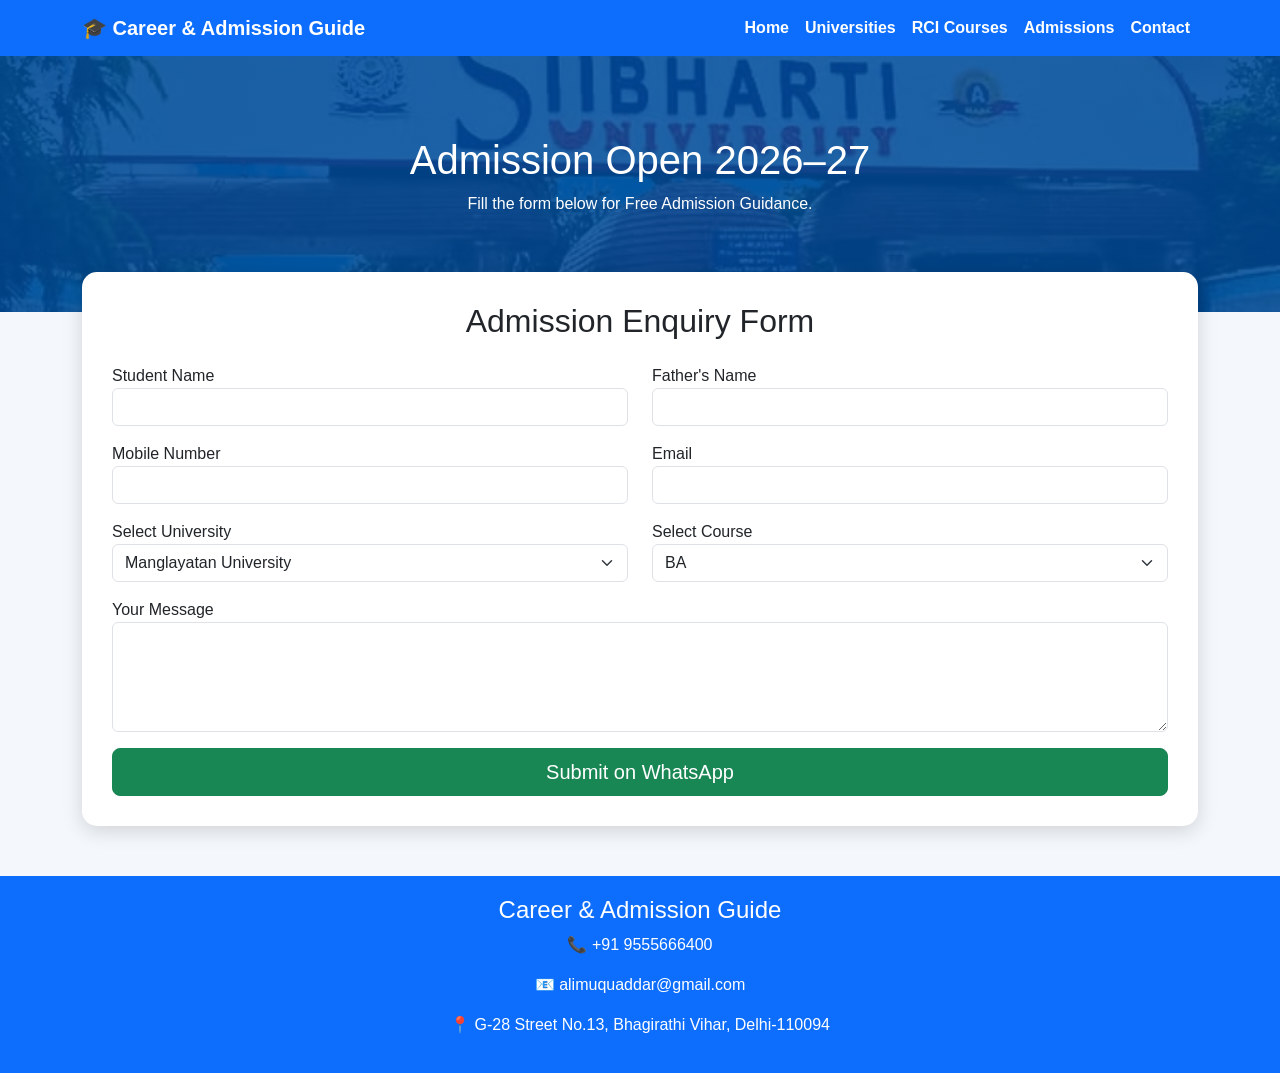
==== admissions.html @ 45ab8cca "Create admissions.html" ====
<!DOCTYPE html>
<html lang="en">
<head>
<meta charset="UTF-8">
<meta name="viewport" content="width=device-width, initial-scale=1.0">

<title>Admissions | Career & Admission Guide</title>

<link href="https://cdn.jsdelivr.net/npm/bootstrap@5.3.3/dist/css/bootstrap.min.css" rel="stylesheet">

<style>

body{
background:#f4f7fb;
font-family:Arial,Helvetica,sans-serif;
}

.navbar{
background:#0d6efd;
}

.navbar-brand,.nav-link{
color:#fff !important;
font-weight:bold;
}

.hero{
background:linear-gradient(rgba(0,76,153,.85),rgba(0,76,153,.85)),url("images/hero.jpg.webp");
background-size:cover;
background-position:center;
padding:80px 20px;
text-align:center;
color:#fff;
}

.form-box{
background:#fff;
padding:30px;
border-radius:15px;
box-shadow:0 5px 20px rgba(0,0,0,.15);
margin-top:-40px;
}

footer{
background:#0d6efd;
color:#fff;
padding:20px;
text-align:center;
margin-top:50px;
}

</style>

</head>

<body>

<nav class="navbar navbar-expand-lg">

<div class="container">

<a class="navbar-brand" href="index.html">
🎓 Career & Admission Guide
</a>

<button class="navbar-toggler bg-light"
data-bs-toggle="collapse"
data-bs-target="#menu">

<span class="navbar-toggler-icon"></span>

</button>

<div class="collapse navbar-collapse" id="menu">

<ul class="navbar-nav ms-auto">

<li class="nav-item"><a class="nav-link" href="index.html">Home</a></li>

<li class="nav-item"><a class="nav-link" href="universities.html">Universities</a></li>

<li class="nav-item"><a class="nav-link" href="rci-courses.html">RCI Courses</a></li>

<li class="nav-item"><a class="nav-link active" href="admissions.html">Admissions</a></li>

<li class="nav-item"><a class="nav-link" href="contact.html">Contact</a></li>

</ul>

</div>

</div>

</nav>

<section class="hero">

<h1>Admission Open 2026–27</h1>

<p>Fill the form below for Free Admission Guidance.</p>

</section>

<div class="container">

<div class="form-box">

<h2 class="text-center mb-4">
Admission Enquiry Form
</h2>

<form id="admissionForm">

<div class="row">

<div class="col-md-6 mb-3">
<label>Student Name</label>
<input type="text" id="name" class="form-control" required>
</div>

<div class="col-md-6 mb-3">
<label>Father's Name</label>
<input type="text" id="father" class="form-control">
</div>

<div class="col-md-6 mb-3">
<label>Mobile Number</label>
<input type="tel" id="mobile" class="form-control" required>
</div>

<div class="col-md-6 mb-3">
<label>Email</label>
<input type="email" id="email" class="form-control">
</div>

<div class="col-md-6 mb-3">
<label>Select University</label>

<select id="university" class="form-select">

<option>Manglayatan University</option>
<option>IGNOU</option>
<option>DU SOL</option>
<option>CCS University</option>
<option>Jamia Millia Islamia</option>
<option>AMU</option>
<option>MDU</option>
<option>LPU</option>
<option>Subharti University</option>
<option>Sikkim Manipal</option>
<option>Amity University</option>

</select>

</div>

<div class="col-md-6 mb-3">

<label>Select Course</label>

<select id="course" class="form-select">

<option>BA</option>
<option>B.Com</option>
<option>B.Sc</option>
<option>MA</option>
<option>M.Com</option>
<option>MBA</option>
<option>BCA</option>
<option>MCA</option>
<option>Special D.Ed.</option>
<option>DHLS</option>
<option>B.Ed. Special Education</option>

</select>

</div>

<div class="col-12 mb-3">

<label>Your Message</label>

<textarea id="message" class="form-control" rows="4"></textarea>

</div>

<div class="col-12">

<button type="button"
class="btn btn-success btn-lg w-100"
onclick="sendWhatsApp()">

Submit on WhatsApp

</button>

</div>

</div>

</form>

</div>

</div>

<footer>

<h4>Career & Admission Guide</h4>

<p>📞 +91 9555666400</p>

<p>📧 alimuquaddar@gmail.com</p>

<p>📍 G-28 Street No.13, Bhagirathi Vihar, Delhi-110094</p>

</footer>

<script>

function sendWhatsApp(){

let name=document.getElementById("name").value;
let father=document.getElementById("father").value;
let mobile=document.getElementById("mobile").value;
let email=document.getElementById("email").value;
let university=document.getElementById("university").value;
let course=document.getElementById("course").value;
let message=document.getElementById("message").value;

let text=
"🎓 New Admission Enquiry%0A%0A"+
"Student Name: "+name+"%0A"+
"Father Name: "+father+"%0A"+
"Mobile: "+mobile+"%0A"+
"Email: "+email+"%0A"+
"University: "+university+"%0A"+
"Course: "+course+"%0A"+
"Message: "+message;

window.open("https://wa.me/919555666400?text="+text,"_blank");

}

</script>

<script src="https://cdn.jsdelivr.net/npm/bootstrap@5.3.3/dist/js/bootstrap.bundle.min.js"></script>

</body>
</html>
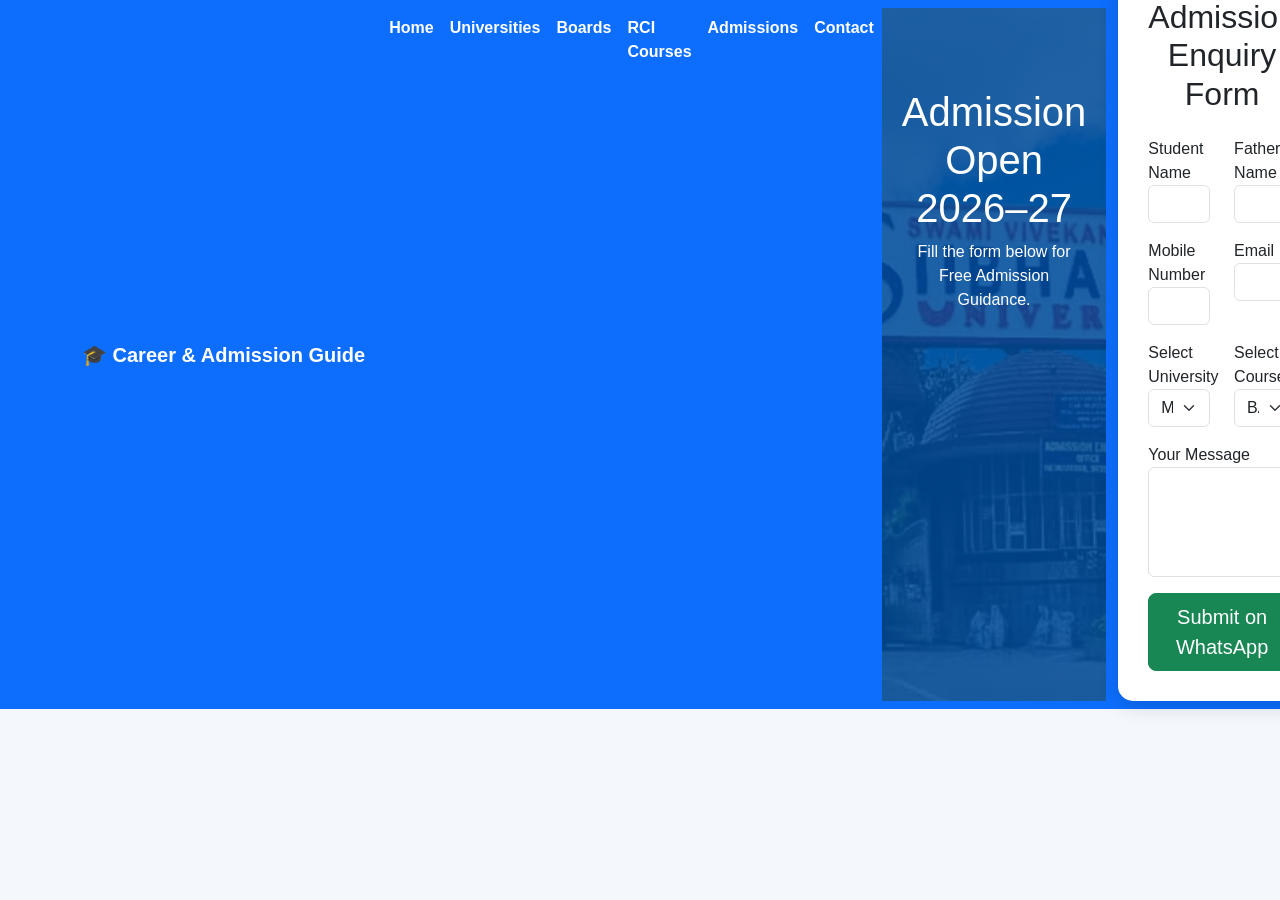
==== commit 46dfec94: "Update navigation links in admissions.html" ====
--- a/admissions.html
+++ b/admissions.html
@@ -75,23 +75,33 @@
 
 <ul class="navbar-nav ms-auto">
 
-<li class="nav-item"><a class="nav-link" href="index.html">Home</a></li>
-
-<li class="nav-item"><a class="nav-link" href="universities.html">Universities</a></li>
-
-<li class="nav-item"><a class="nav-link" href="rci-courses.html">RCI Courses</a></li>
-
-<li class="nav-item"><a class="nav-link active" href="admissions.html">Admissions</a></li>
-
-<li class="nav-item"><a class="nav-link" href="contact.html">Contact</a></li>
+<ul class="navbar-nav ms-auto">
+
+<li class="nav-item">
+<a class="nav-link" href="index.html">Home</a>
+</li>
+
+<li class="nav-item">
+<a class="nav-link" href="universities.html">Universities</a>
+</li>
+
+<li class="nav-item">
+<a class="nav-link" href="boards.html">Boards</a>
+</li>
+
+<li class="nav-item">
+<a class="nav-link" href="rci-courses.html">RCI Courses</a>
+</li>
+
+<li class="nav-item">
+<a class="nav-link" href="admissions.html">Admissions</a>
+</li>
+
+<li class="nav-item">
+<a class="nav-link" href="contact.html">Contact</a>
+</li>
 
 </ul>
-
-</div>
-
-</div>
-
-</nav>
 
 <section class="hero">
 
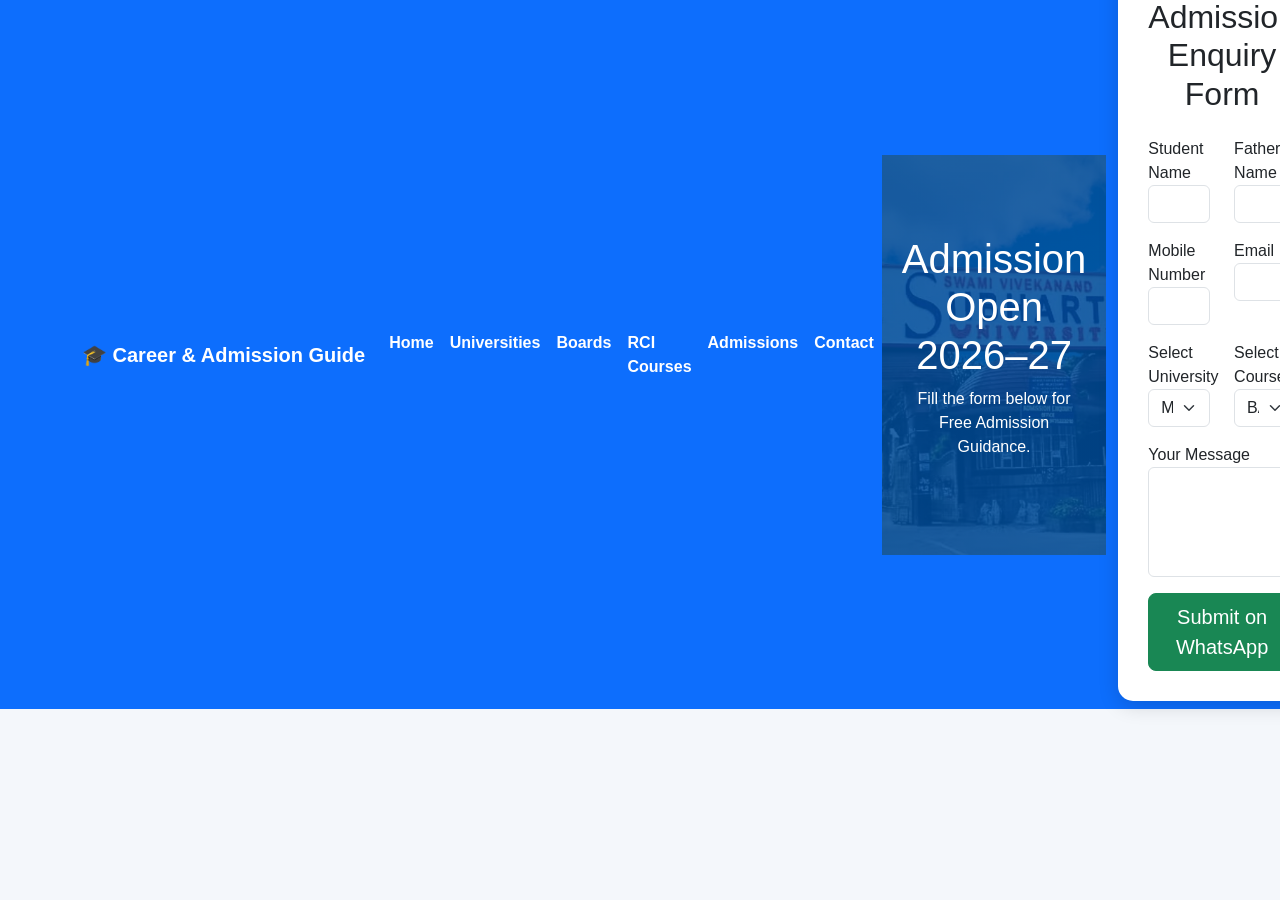
==== commit 34e1e928: "Update admissions.html" ====
--- a/admissions.html
+++ b/admissions.html
@@ -72,8 +72,6 @@
 </button>
 
 <div class="collapse navbar-collapse" id="menu">
-
-<ul class="navbar-nav ms-auto">
 
 <ul class="navbar-nav ms-auto">
 
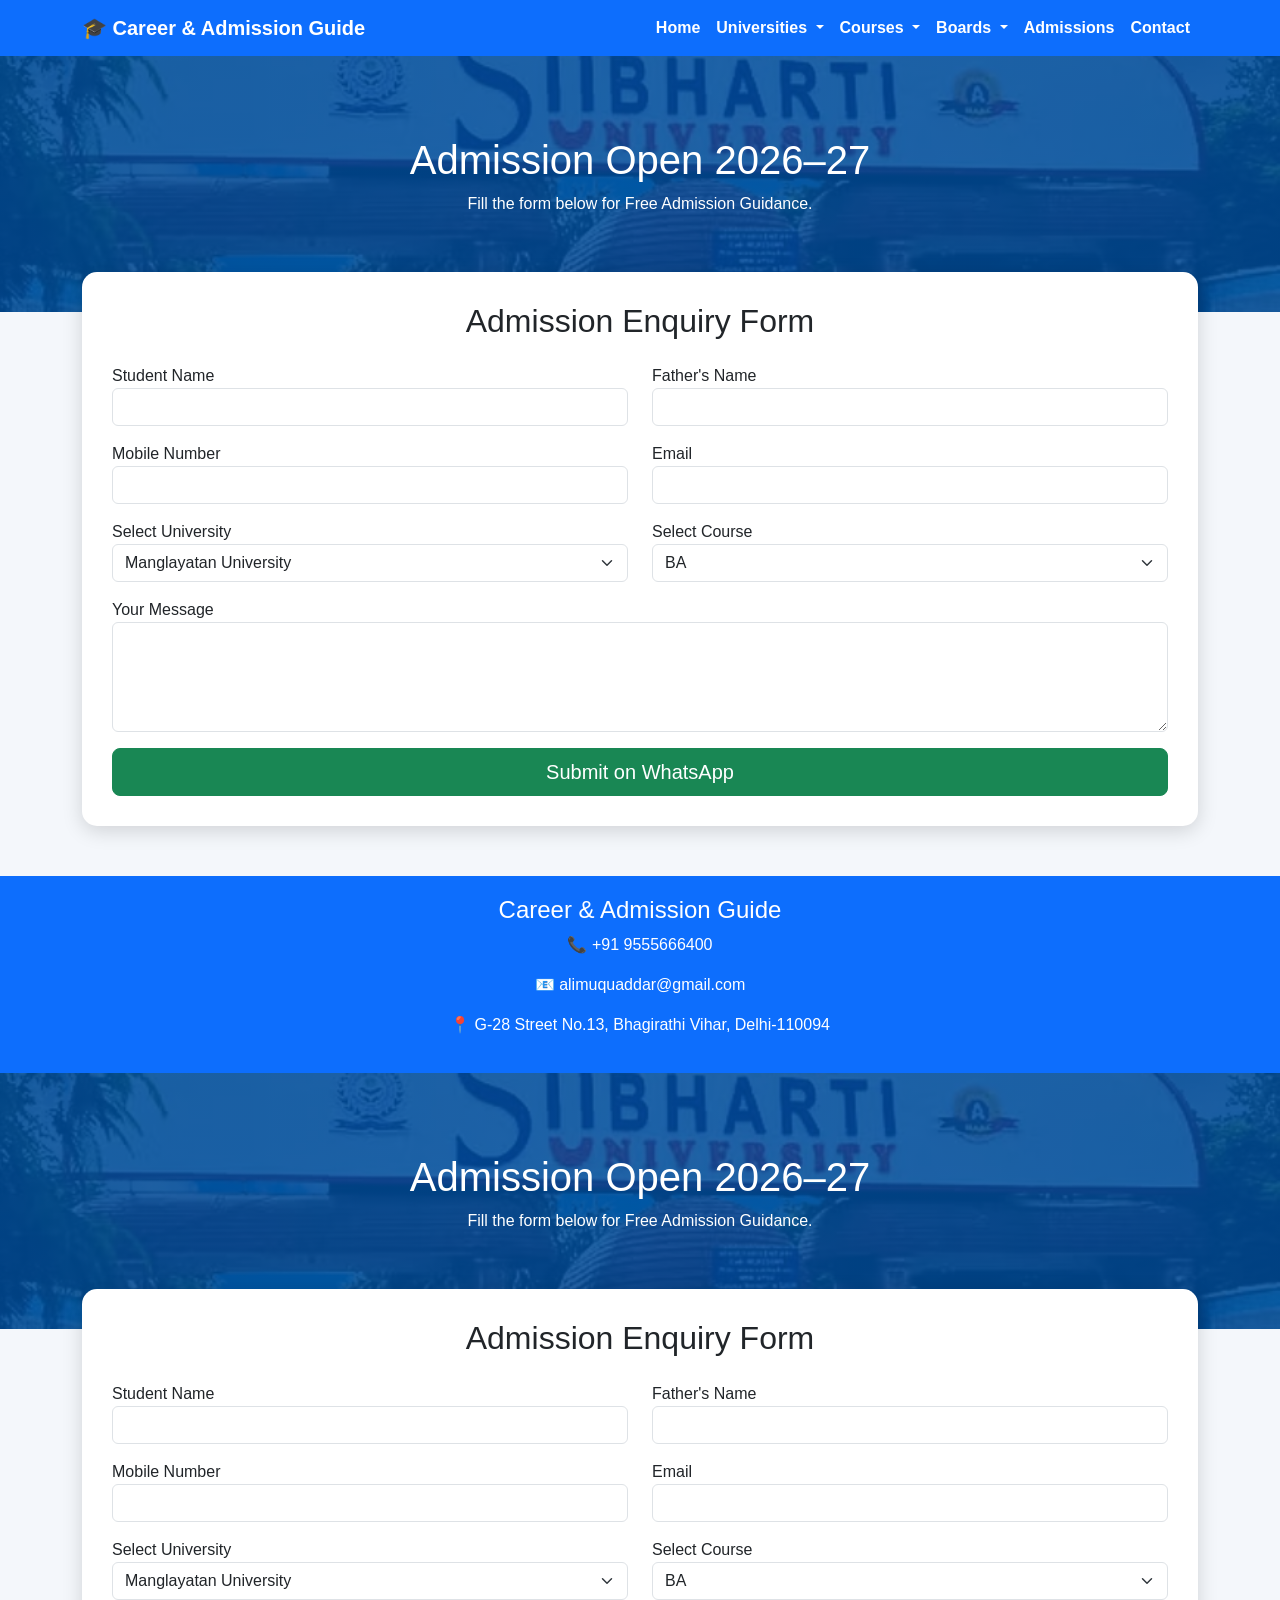
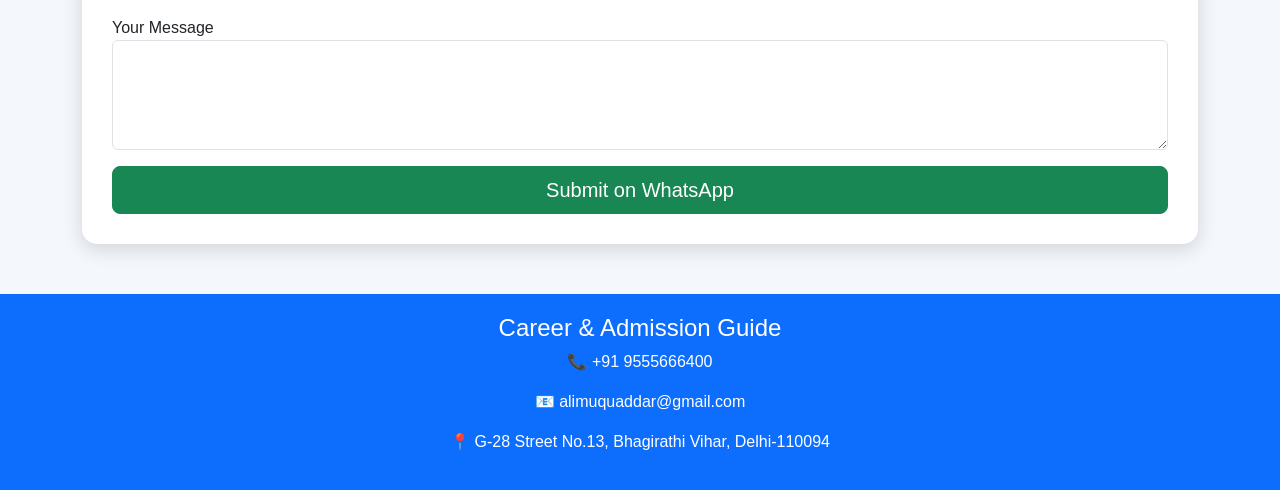
==== commit 1da42320: "Enhance navbar with active states and dropdowns" ====
--- a/admissions.html
+++ b/admissions.html
@@ -55,15 +55,75 @@
 
 <body>
 
-<nav class="navbar navbar-expand-lg">
+<!DOCTYPE html>
+<html lang="en">
+<head>
+<meta charset="UTF-8">
+<meta name="viewport" content="width=device-width, initial-scale=1.0">
+
+<title>Admissions | Career & Admission Guide</title>
+
+<link href="https://cdn.jsdelivr.net/npm/bootstrap@5.3.3/dist/css/bootstrap.min.css" rel="stylesheet">
+
+<style>
+
+body{
+background:#f4f7fb;
+font-family:Arial,Helvetica,sans-serif;
+}
+
+.navbar{
+background:#0d6efd;
+}
+
+.navbar-brand,.nav-link{
+color:#fff !important;
+font-weight:bold;
+}
+
+.hero{
+background:linear-gradient(rgba(0,76,153,.85),rgba(0,76,153,.85)),url("images/hero.jpg.webp");
+background-size:cover;
+background-position:center;
+padding:80px 20px;
+text-align:center;
+color:#fff;
+}
+
+.form-box{
+background:#fff;
+padding:30px;
+border-radius:15px;
+box-shadow:0 5px 20px rgba(0,0,0,.15);
+margin-top:-40px;
+}
+
+footer{
+background:#0d6efd;
+color:#fff;
+padding:20px;
+text-align:center;
+margin-top:50px;
+}
+
+</style>
+
+</head>
+
+<body>
+
+<!-- Navbar -->
+
+<nav class="navbar navbar-expand-lg navbar-dark bg-primary sticky-top">
 
 <div class="container">
 
-<a class="navbar-brand" href="index.html">
+<a class="navbar-brand fw-bold" href="index.html">
 🎓 Career & Admission Guide
 </a>
 
-<button class="navbar-toggler bg-light"
+
+<button class="navbar-toggler" type="button"
 data-bs-toggle="collapse"
 data-bs-target="#menu">
 
@@ -71,35 +131,204 @@
 
 </button>
 
+
 <div class="collapse navbar-collapse" id="menu">
 
 <ul class="navbar-nav ms-auto">
 
+
+<!-- Home -->
 <li class="nav-item">
-<a class="nav-link" href="index.html">Home</a>
-</li>
+<a class="nav-link" href="index.html">
+Home
+</a>
+</li>
+
+
+
+<!-- Universities -->
+<li class="nav-item dropdown">
+
+<a class="nav-link dropdown-toggle"
+href="#"
+data-bs-toggle="dropdown">
+
+Universities
+
+</a>
+
+
+<ul class="dropdown-menu">
+
+<li>
+<a class="dropdown-item" href="universities.html">
+All Universities
+</a>
+</li>
+
+<li>
+<a class="dropdown-item" href="#">
+Delhi Universities
+</a>
+</li>
+
+<li>
+<a class="dropdown-item" href="#">
+UP Universities
+</a>
+</li>
+
+<li>
+<a class="dropdown-item" href="#">
+Distance Universities
+</a>
+</li>
+
+</ul>
+
+</li>
+
+
+
+<!-- Courses -->
+
+<li class="nav-item dropdown">
+
+<a class="nav-link dropdown-toggle"
+href="#"
+data-bs-toggle="dropdown">
+
+Courses
+
+</a>
+
+
+<ul class="dropdown-menu">
+
+
+<li>
+<a class="dropdown-item" href="rci-courses.html">
+RCI Courses
+</a>
+</li>
+
+
+<li>
+<a class="dropdown-item" href="#">
+B.Ed Courses
+</a>
+</li>
+
+
+<li>
+<a class="dropdown-item" href="#">
+Nursing Courses
+</a>
+</li>
+
+
+<li>
+<a class="dropdown-item" href="#">
+Computer Courses
+</a>
+</li>
+
+
+</ul>
+
+</li>
+
+
+
+
+<!-- Boards -->
+
+<li class="nav-item dropdown">
+
+<a class="nav-link dropdown-toggle"
+href="#"
+data-bs-toggle="dropdown">
+
+Boards
+
+</a>
+
+
+<ul class="dropdown-menu">
+
+
+<li>
+<a class="dropdown-item" href="boards.html">
+All Boards
+</a>
+</li>
+
+
+<li>
+<a class="dropdown-item" href="#">
+UP Board
+</a>
+</li>
+
+
+<li>
+<a class="dropdown-item" href="#">
+NIOS Board
+</a>
+</li>
+
+
+<li>
+<a class="dropdown-item" href="#">
+BOSSE Board
+</a>
+</li>
+
+
+</ul>
+
+</li>
+
+
+
+
+<!-- Admissions -->
 
 <li class="nav-item">
-<a class="nav-link" href="universities.html">Universities</a>
-</li>
+
+<a class="nav-link active"
+href="admissions.html">
+
+Admissions
+
+</a>
+
+</li>
+
+
+
+<!-- Contact -->
 
 <li class="nav-item">
-<a class="nav-link" href="boards.html">Boards</a>
-</li>
-
-<li class="nav-item">
-<a class="nav-link" href="rci-courses.html">RCI Courses</a>
-</li>
-
-<li class="nav-item">
-<a class="nav-link" href="admissions.html">Admissions</a>
-</li>
-
-<li class="nav-item">
-<a class="nav-link" href="contact.html">Contact</a>
-</li>
+
+<a class="nav-link"
+href="contact.html">
+
+Contact
+
+</a>
+
+</li>
+
+
 
 </ul>
+
+</div>
+
+</div>
+
+</nav>
 
 <section class="hero">
 
@@ -256,3 +485,159 @@
 
 </body>
 </html>
+
+<section class="hero">
+
+<h1>Admission Open 2026–27</h1>
+
+<p>Fill the form below for Free Admission Guidance.</p>
+
+</section>
+
+<div class="container">
+
+<div class="form-box">
+
+<h2 class="text-center mb-4">
+Admission Enquiry Form
+</h2>
+
+<form id="admissionForm">
+
+<div class="row">
+
+<div class="col-md-6 mb-3">
+<label>Student Name</label>
+<input type="text" id="name" class="form-control" required>
+</div>
+
+<div class="col-md-6 mb-3">
+<label>Father's Name</label>
+<input type="text" id="father" class="form-control">
+</div>
+
+<div class="col-md-6 mb-3">
+<label>Mobile Number</label>
+<input type="tel" id="mobile" class="form-control" required>
+</div>
+
+<div class="col-md-6 mb-3">
+<label>Email</label>
+<input type="email" id="email" class="form-control">
+</div>
+
+<div class="col-md-6 mb-3">
+<label>Select University</label>
+
+<select id="university" class="form-select">
+
+<option>Manglayatan University</option>
+<option>IGNOU</option>
+<option>DU SOL</option>
+<option>CCS University</option>
+<option>Jamia Millia Islamia</option>
+<option>AMU</option>
+<option>MDU</option>
+<option>LPU</option>
+<option>Subharti University</option>
+<option>Sikkim Manipal</option>
+<option>Amity University</option>
+
+</select>
+
+</div>
+
+<div class="col-md-6 mb-3">
+
+<label>Select Course</label>
+
+<select id="course" class="form-select">
+
+<option>BA</option>
+<option>B.Com</option>
+<option>B.Sc</option>
+<option>MA</option>
+<option>M.Com</option>
+<option>MBA</option>
+<option>BCA</option>
+<option>MCA</option>
+<option>Special D.Ed.</option>
+<option>DHLS</option>
+<option>B.Ed. Special Education</option>
+
+</select>
+
+</div>
+
+<div class="col-12 mb-3">
+
+<label>Your Message</label>
+
+<textarea id="message" class="form-control" rows="4"></textarea>
+
+</div>
+
+<div class="col-12">
+
+<button type="button"
+class="btn btn-success btn-lg w-100"
+onclick="sendWhatsApp()">
+
+Submit on WhatsApp
+
+</button>
+
+</div>
+
+</div>
+
+</form>
+
+</div>
+
+</div>
+
+<footer>
+
+<h4>Career & Admission Guide</h4>
+
+<p>📞 +91 9555666400</p>
+
+<p>📧 alimuquaddar@gmail.com</p>
+
+<p>📍 G-28 Street No.13, Bhagirathi Vihar, Delhi-110094</p>
+
+</footer>
+
+<script>
+
+function sendWhatsApp(){
+
+let name=document.getElementById("name").value;
+let father=document.getElementById("father").value;
+let mobile=document.getElementById("mobile").value;
+let email=document.getElementById("email").value;
+let university=document.getElementById("university").value;
+let course=document.getElementById("course").value;
+let message=document.getElementById("message").value;
+
+let text=
+"🎓 New Admission Enquiry%0A%0A"+
+"Student Name: "+name+"%0A"+
+"Father Name: "+father+"%0A"+
+"Mobile: "+mobile+"%0A"+
+"Email: "+email+"%0A"+
+"University: "+university+"%0A"+
+"Course: "+course+"%0A"+
+"Message: "+message;
+
+window.open("https://wa.me/919555666400?text="+text,"_blank");
+
+}
+
+</script>
+
+<script src="https://cdn.jsdelivr.net/npm/bootstrap@5.3.3/dist/js/bootstrap.bundle.min.js"></script>
+
+</body>
+</html>
